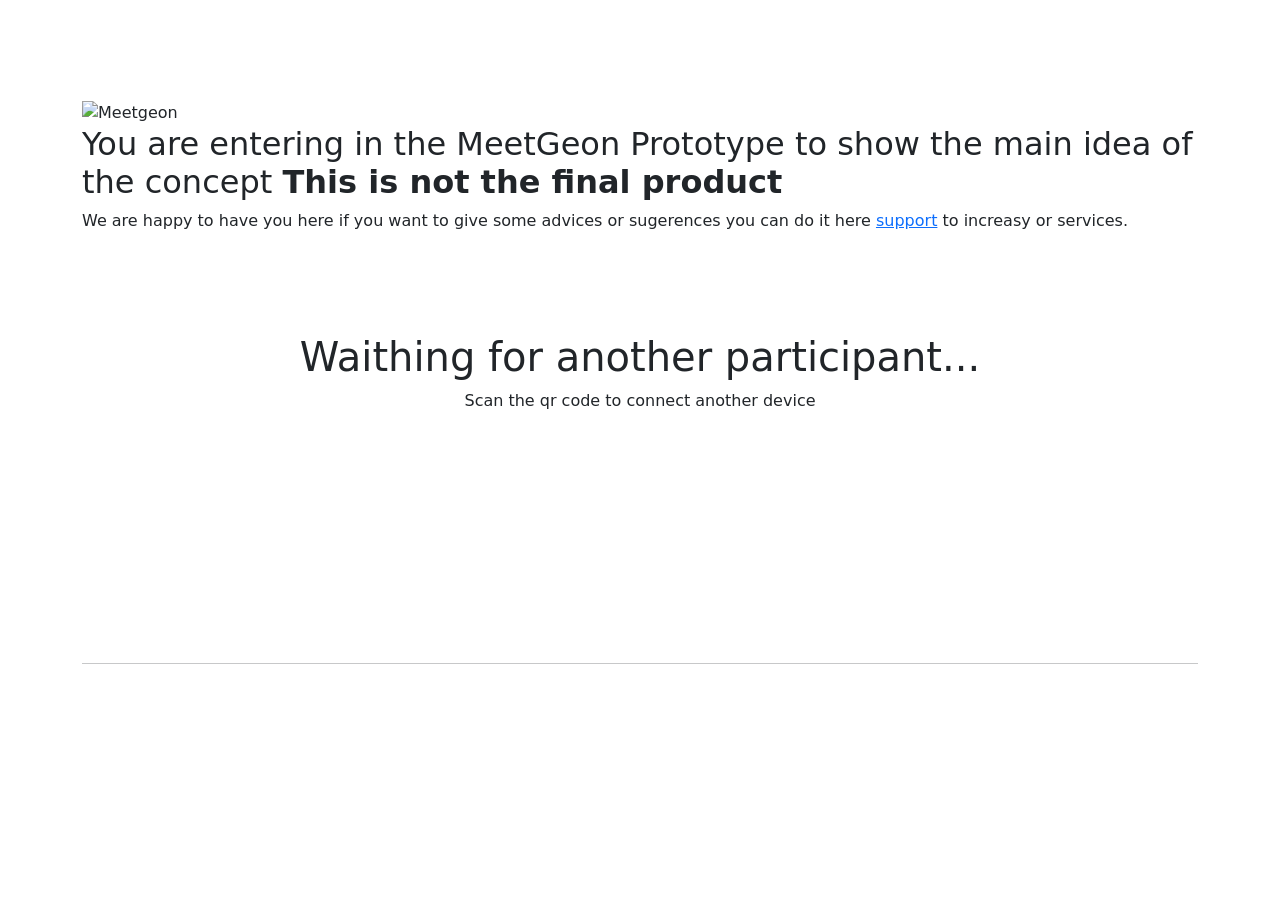
==== docs/meeting.html @ 17ad96f3 "cambios en home y nuevo index para el prototipo" ====
<!doctype html>
<html lang="en">
  <head>
    <meta charset="UTF-8" />
    <meta name="viewport" content="width=device-width, initial-scale=1.0" />
    <title>Meetgeon</title>
    <!--Boostrap-->
    <link
      href="https://cdn.jsdelivr.net/npm/bootstrap@5.3.3/dist/css/bootstrap.min.css"
      rel="stylesheet"
    />
    <!--Css-->
    <link rel="stylesheet" href="css/main.css" />
    <link rel="stylesheet" href="css/meeting.css" />
    <!--Js-->
    <script src="js/script.js" defer></script>
    <!--Fonts-->
    <script src="https://cdn.jsdelivr.net/npm/typed.js@2.0.12"></script>
    <link rel="preconnect" href="https://fonts.googleapis.com" />
    <link rel="preconnect" href="https://fonts.gstatic.com" crossorigin />
    <link
      href="https://fonts.googleapis.com/css2?family=Inter:wght@300;400;500;600;700;800&display=swap"
      rel="stylesheet"
    />
    <!--Open Graph-->
    <meta property="og:title" content="Juni | Web Developer" />
    <meta property="og:description" content="Your trusted meeting platform" />
    <meta property="og:url" content="https://www.Meetgeon.com" />
    <meta property="og:type" content="website" />
    <meta property="og:site_name" content="Meetgeon" />
    <meta property="og:locale" content="en_US" />
    <meta property="og:image" content="" />
    <meta property="og:image:width" content="1200" />
    <meta property="og:image:height" content="630" />
    <meta property="og:image:type" content="image/jpg" />
    <meta property="og:image:alt" content="Preview of my website" />
  </head>
  <body>
    <!--Main-->
    <main class="container mt-4">
      <section class="feature-card">
        <div class="feature-image">
          <img src="images/Logo.webp" alt="Meetgeon" />
        </div>
        <!--Card_information-->
        <div class="feature-content">
          <h2>
            You are entering in the MeetGeon Prototype to show the main idea of
            the concept <strong>This is not the final product</strong>
          </h2>

          <p>
            We are happy to have you here if you want to give some advices or
            sugerences you can do it here <a href="support.html">support</a> to
            increasy or services.
          </p>
        </div>
      </section>

      <div class="title">
        <h1>Waithing for another participant...</h1>
        <p>Scan the qr code to connect another device</p>
        <!--Put Qr here-->
      </div>

      <section class="call-hud">
        <hr />
      </section>
    </main>
    <footer></footer>
    <script src="https://cdn.jsdelivr.net/npm/bootstrap@5.3.3/dist/js/bootstrap.bundle.min.js"></script>
  </body>
</html>
---- docs/css/main.css ----
/*Transicion*/
@keyframes pageEnter {
  from {
    opacity: 0;
    transform: translateY(8px);
  }
  to {
    opacity: 1;
    transform: translateY(0);
  }
}

body {
  animation: pageEnter 1.5s ease-out forwards;
}
---- docs/css/meeting.css ----
.title {
  text-align: center;
  margin-bottom: 100px;
}

.feature-card {
  margin-top: 100px;
  margin-bottom: 100px;
}

.call-hud {
  margin-top: 250px;
}
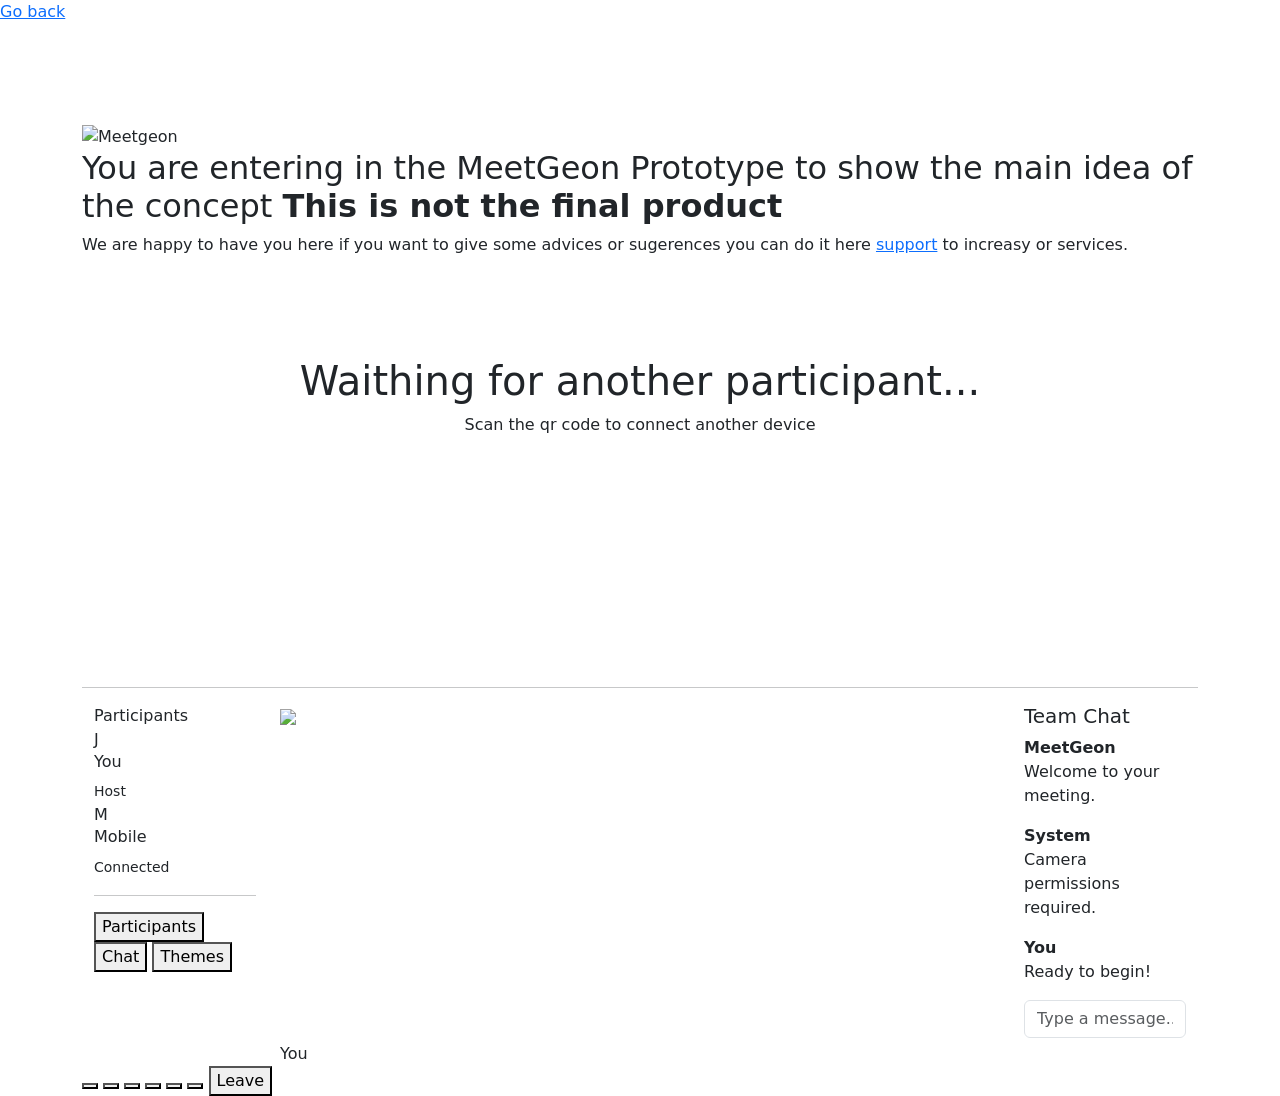
==== commit b05f23cc: "Prototipo botones y hud antes del css" ====
--- a/docs/meeting.html
+++ b/docs/meeting.html
@@ -37,6 +37,8 @@
   </head>
   <body>
     <!--Main-->
+
+    <a href="index.html">Go back</a>
     <main class="container mt-4">
       <section class="feature-card">
         <div class="feature-image">
@@ -62,9 +64,147 @@
         <p>Scan the qr code to connect another device</p>
         <!--Put Qr here-->
       </div>
-
+      <!--Side bar-->
       <section class="call-hud">
         <hr />
+          <main class="container-fluid">
+
+        <div class="row">
+
+            <aside class="col-lg-2 sidebar">
+
+                <div class="sidebar-title">
+                    Participants
+                </div>
+
+                <div class="participant active">
+                    <div class="avatar">
+                        J
+                    </div>
+
+                    <div>
+                        <h6>You</h6>
+                        <small>Host</small>
+                    </div>
+                </div>
+
+                <div class="participant">
+                    <div class="avatar">
+                        M
+                    </div>
+
+                    <div>
+                        <h6>Mobile</h6>
+                        <small>Connected</small>
+                    </div>
+                </div>
+                <hr>
+
+                <button class="sidebar-btn">
+                    <i class="bi bi-people"></i>
+                    Participants
+                </button>
+
+                <button class="sidebar-btn">
+                    <i class="bi bi-chat-left-text"></i>
+                    Chat
+                </button>
+
+                <button class="sidebar-btn">
+                    <i class="bi bi-palette"></i>
+                    Themes
+                </button>
+            </aside>
+
+            <!--call-->
+
+              <section class="col-lg-8 meeting-area">
+                <div class="video-container">
+                    <div class="video-placeholder">
+                        <i class="bi bi-camera-video-fill"></i>
+                        <img src="#">
+                    </div>
+
+                    <!-- Remote video -->
+                    <video id="remoteVideo" autoplay playsinline></video>
+                    <!-- Your camera -->
+                    <div class="self-video">
+                        <video id="localVideo" autoplay muted playsinline></video>
+                        <div class="self-label">
+                            You
+                        </div>
+                    </div>
+                </div>
+            </section>
+
+             <aside class="col-lg-2 chat-panel">
+                <div class="chat-header">
+                    <h5>
+                      Team Chat
+                    </h5>
+                </div>
+
+                <div class="chat-body">
+                    <div class="message received">
+                        <strong>MeetGeon</strong>
+                        <p>
+                          Welcome to your meeting.
+                        </p>
+
+                    </div>
+
+                    <div class="message received">
+                        <strong>System</strong>
+                        <p>
+                          Camera permissions required.
+
+                        </p>
+
+                    </div>
+
+                    <div class="message sent">
+                        <strong>You</strong>
+                        <p>
+                           Ready to begin!
+                        </p>
+                    </div>
+
+                </div>
+
+                <div class="chat-footer">
+
+                    <input type="text"
+                        class="form-control"
+                        placeholder="Type a message...">
+                </div>
+            </aside>
+        </div>
+    </main>
+    <!--Controls-->
+    <footer class="meeting-controls">
+        <button id="micBtn" class="control-btn">
+            <i class="bi bi-mic-fill"></i>
+        </button>
+
+        <button id="camBtn" class="control-btn">
+            <i class="bi bi-camera-video-fill"></i>
+        </button>
+
+        <button id="screenBtn" class="control-btn">
+            <i class="bi bi-display-fill"></i>
+        </button>
+        <button class="control-btn">
+            <i class="bi bi-emoji-smile-fill"></i>
+        </button>
+        <button class="control-btn">
+            <i class="bi bi-chat-dots-fill"></i>
+        </button>
+        <button class="control-btn">
+            <i class="bi bi-palette-fill"></i>
+        </button>
+        <button class="leave-btn">
+            <i class="bi bi-telephone-x-fill"></i>
+            Leave
       </section>
     </main>
     <footer></footer>
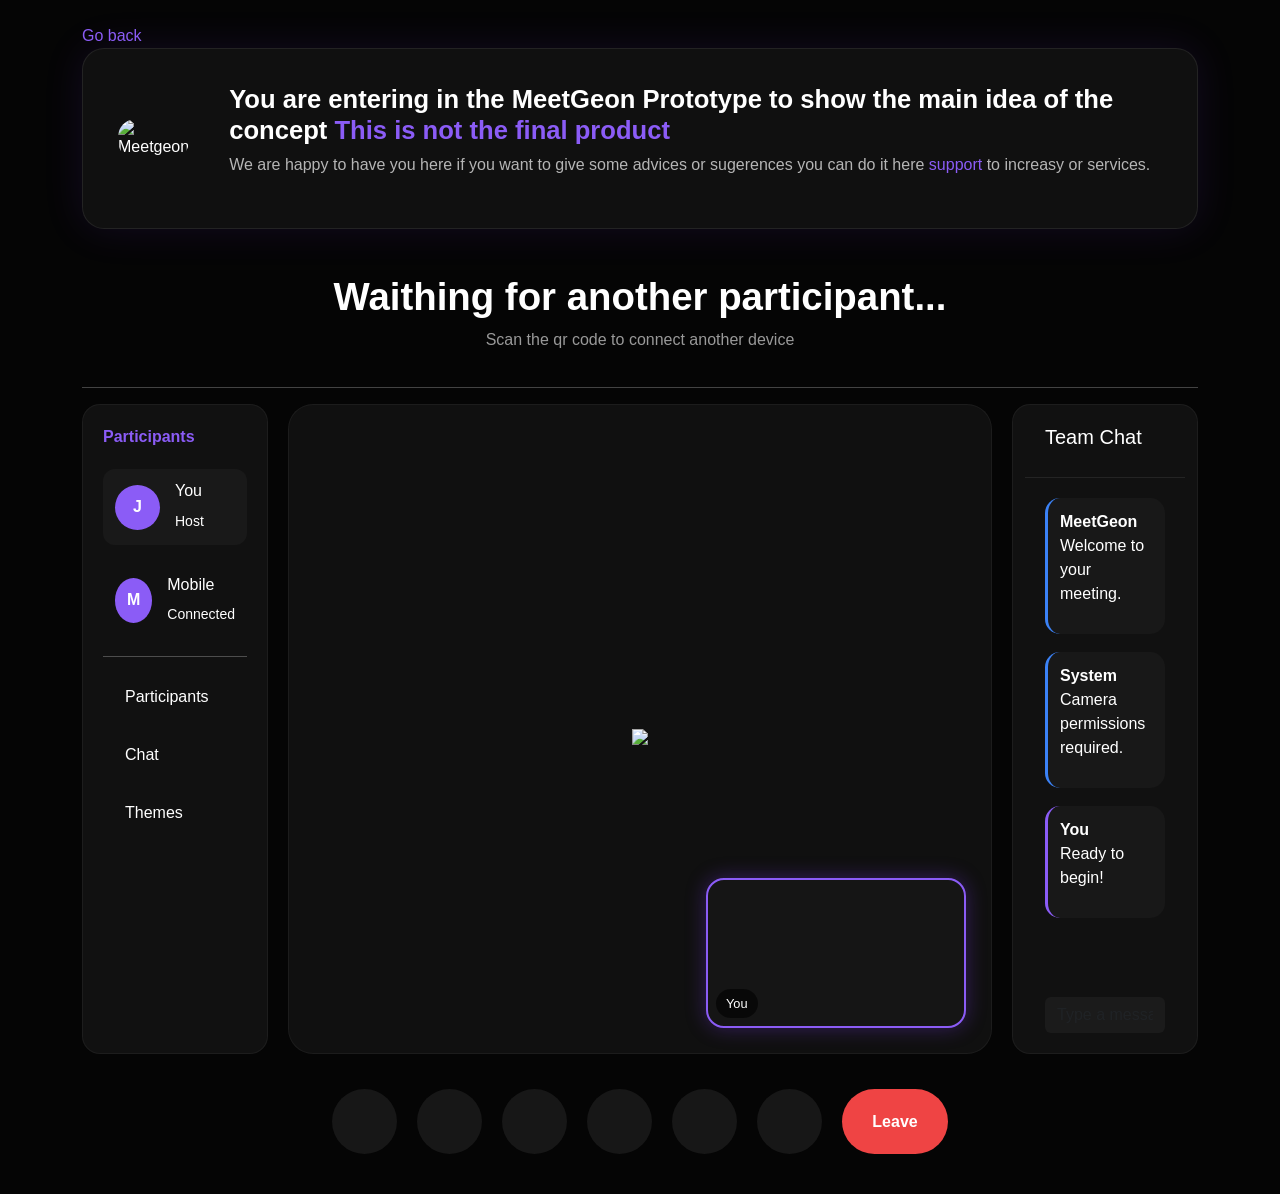
==== commit a3f11fbc: "Css (Ia) mas cambios en support con los creditos" ====
--- a/docs/meeting.html
+++ b/docs/meeting.html
@@ -37,9 +37,8 @@
   </head>
   <body>
     <!--Main-->
-
-    <a href="index.html">Go back</a>
     <main class="container mt-4">
+      <a href="index.html">Go back</a>
       <section class="feature-card">
         <div class="feature-image">
           <img src="images/Logo.webp" alt="Meetgeon" />
--- a/docs/css/meeting.css
+++ b/docs/css/meeting.css
@@ -1,13 +1,437 @@
+body {
+  background: #050505;
+  color: #ffffff;
+  font-family: "Inter", sans-serif;
+}
+
+a {
+  color: #8b5cf6;
+  text-decoration: none;
+  transition: 0.3s;
+}
+
+a:hover {
+  color: #ffffff;
+}
+
+/*Header card*/
+
+.feature-card {
+  display: flex;
+  align-items: center;
+  gap: 40px;
+
+  padding: 35px;
+
+  margin-bottom: 45px;
+
+  background: #101010;
+
+  border: 1px solid rgba(255, 255, 255, 0.08);
+
+  border-radius: 22px;
+
+  box-shadow: 0 0 40px rgba(124, 58, 237, 0.12);
+}
+
+.feature-image img {
+  width: 170px;
+
+  border-radius: 18px;
+}
+
+.feature-content h2 {
+  font-size: 1.6rem;
+
+  font-weight: 700;
+}
+
+.feature-content strong {
+  color: #8b5cf6;
+}
+
+.feature-content p {
+  color: #b5b5b5;
+}
+
+/*Title*/
+
 .title {
   text-align: center;
-  margin-bottom: 100px;
-}
-
-.feature-card {
-  margin-top: 100px;
-  margin-bottom: 100px;
-}
-
-.call-hud {
-  margin-top: 250px;
-}
+
+  margin-bottom: 35px;
+}
+
+.title h1 {
+  font-weight: 700;
+
+  font-size: 2.4rem;
+}
+
+.title p {
+  color: #999;
+}
+
+/*Sidebar*/
+
+.sidebar {
+  background: #111;
+
+  border-radius: 18px;
+
+  padding: 20px;
+
+  border: 1px solid rgba(255, 255, 255, 0.05);
+}
+
+.sidebar-title {
+  color: #8b5cf6;
+
+  font-weight: 700;
+
+  margin-bottom: 20px;
+}
+
+.participant {
+  display: flex;
+
+  align-items: center;
+
+  gap: 15px;
+
+  margin-bottom: 18px;
+
+  padding: 12px;
+
+  border-radius: 12px;
+
+  transition: 0.3s;
+}
+
+.participant:hover {
+  background: #1b1b1b;
+}
+
+.active {
+  background: #191919;
+}
+
+.avatar {
+  width: 45px;
+
+  height: 45px;
+
+  border-radius: 50%;
+
+  display: flex;
+
+  justify-content: center;
+
+  align-items: center;
+
+  background: #8b5cf6;
+
+  font-weight: bold;
+}
+
+.sidebar-btn {
+  width: 100%;
+
+  background: none;
+
+  color: white;
+
+  border: none;
+
+  text-align: left;
+
+  padding: 12px;
+
+  border-radius: 12px;
+
+  margin-bottom: 10px;
+
+  transition: 0.3s;
+}
+
+.sidebar-btn:hover {
+  background: #1c1c1c;
+}
+
+.sidebar-btn i {
+  margin-right: 10px;
+}
+
+/*Video*/
+
+.meeting-area {
+  padding: 0 20px;
+}
+
+.video-container {
+  position: relative;
+
+  height: 650px;
+
+  background: #101010;
+
+  border-radius: 25px;
+
+  overflow: hidden;
+
+  border: 1px solid rgba(255, 255, 255, 0.05);
+}
+
+.video-placeholder {
+  position: absolute;
+
+  inset: 0;
+
+  display: flex;
+
+  justify-content: center;
+
+  align-items: center;
+
+  flex-direction: column;
+
+  color: #777;
+}
+
+.video-placeholder i {
+  font-size: 6rem;
+
+  margin-bottom: 15px;
+
+  color: #8b5cf6;
+}
+
+#remoteVideo {
+  width: 100%;
+
+  height: 100%;
+
+  object-fit: cover;
+}
+
+.self-video {
+  position: absolute;
+
+  width: 260px;
+
+  height: 150px;
+
+  right: 25px;
+
+  bottom: 25px;
+
+  background: #151515;
+
+  border-radius: 18px;
+
+  overflow: hidden;
+
+  border: 2px solid #8b5cf6;
+
+  box-shadow: 0 0 20px rgba(124, 58, 237, 0.35);
+}
+
+#localVideo {
+  width: 100%;
+
+  height: 100%;
+
+  object-fit: cover;
+}
+
+.self-label {
+  position: absolute;
+
+  bottom: 8px;
+
+  left: 8px;
+
+  background: rgba(0, 0, 0, 0.6);
+
+  padding: 5px 10px;
+
+  border-radius: 999px;
+
+  font-size: 0.8rem;
+}
+
+/*Chat*/
+
+.chat-panel {
+  background: #111;
+
+  border-radius: 18px;
+
+  border: 1px solid rgba(255, 255, 255, 0.05);
+
+  display: flex;
+
+  flex-direction: column;
+
+  height: 650px;
+}
+
+.chat-header {
+  padding: 20px;
+
+  border-bottom: 1px solid rgba(255, 255, 255, 0.08);
+}
+
+.chat-body {
+  flex: 1;
+
+  overflow: auto;
+
+  padding: 20px;
+}
+
+.message {
+  background: #181818;
+
+  border-radius: 15px;
+
+  padding: 12px;
+
+  margin-bottom: 18px;
+}
+
+.sent {
+  border-left: 3px solid #8b5cf6;
+}
+
+.received {
+  border-left: 3px solid #3b82f6;
+}
+
+.chat-footer {
+  padding: 20px;
+}
+
+.chat-footer input {
+  background: #1b1b1b;
+
+  border: none;
+
+  color: white;
+}
+
+.chat-footer input:focus {
+  background: #222;
+
+  color: white;
+
+  box-shadow: none;
+}
+
+/*Bottom bar*/
+
+.meeting-controls {
+  display: flex;
+
+  justify-content: center;
+
+  gap: 20px;
+
+  margin-top: 35px;
+
+  padding-bottom: 40px;
+}
+
+.control-btn {
+  width: 65px;
+
+  height: 65px;
+
+  border-radius: 50%;
+
+  border: none;
+
+  background: #171717;
+
+  color: white;
+
+  font-size: 1.2rem;
+
+  transition: 0.3s;
+}
+
+.control-btn:hover {
+  transform: translateY(-5px);
+
+  background: #8b5cf6;
+
+  box-shadow: 0 0 30px rgba(124, 58, 237, 0.4);
+}
+
+.leave-btn {
+  padding: 0 30px;
+
+  border: none;
+
+  border-radius: 999px;
+
+  background: #ef4444;
+
+  color: white;
+
+  font-weight: 600;
+
+  transition: 0.3s;
+}
+
+.leave-btn:hover {
+  background: #dc2626;
+
+  transform: translateY(-3px);
+}
+
+/*Scroll bar*/
+
+::-webkit-scrollbar {
+  width: 8px;
+}
+
+::-webkit-scrollbar-thumb {
+  background: #8b5cf6;
+
+  border-radius: 999px;
+}
+
+/*responsive*/
+
+@media (max-width: 992px) {
+  .feature-card {
+    flex-direction: column;
+
+    text-align: center;
+  }
+
+  .sidebar {
+    margin-bottom: 25px;
+  }
+
+  .chat-panel {
+    margin-top: 25px;
+  }
+
+  .video-container {
+    height: 450px;
+  }
+
+  .self-video {
+    width: 180px;
+
+    height: 110px;
+  }
+
+  .meeting-controls {
+    flex-wrap: wrap;
+  }
+}
+
+/*Css hecho con ayuda de la Ia */
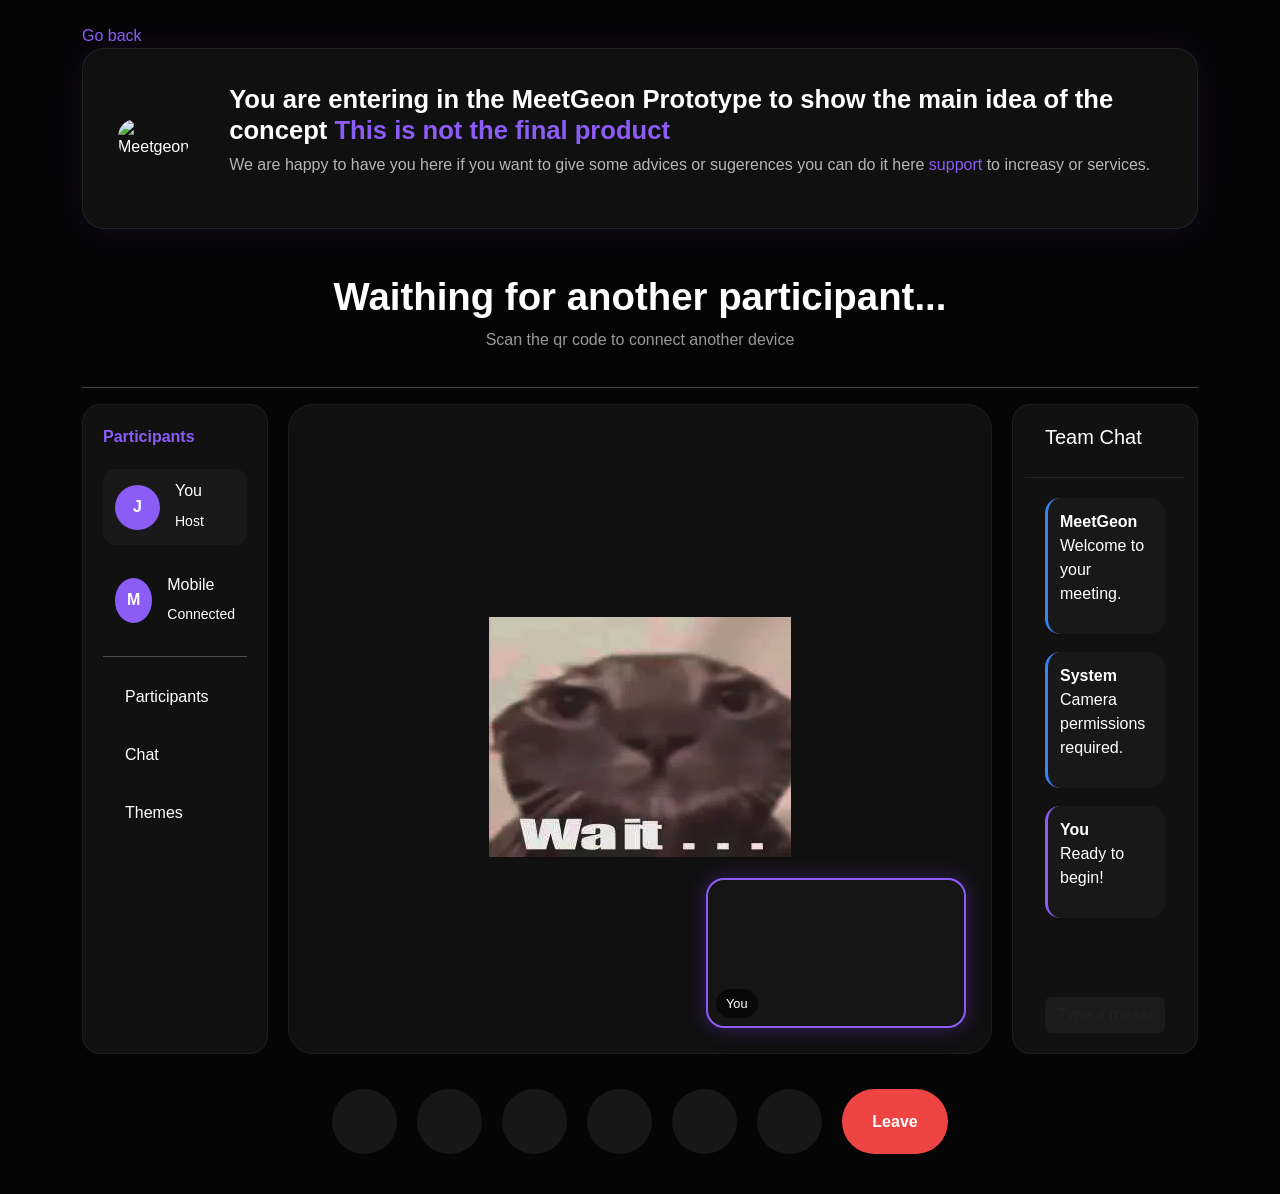
==== commit 985a10e9: "imagen de espera de llamda" ====
--- a/docs/meeting.html
+++ b/docs/meeting.html
@@ -121,7 +121,7 @@
                 <div class="video-container">
                     <div class="video-placeholder">
                         <i class="bi bi-camera-video-fill"></i>
-                        <img src="#">
+                        <img src="images/wait.webp">
                     </div>
 
                     <!-- Remote video -->
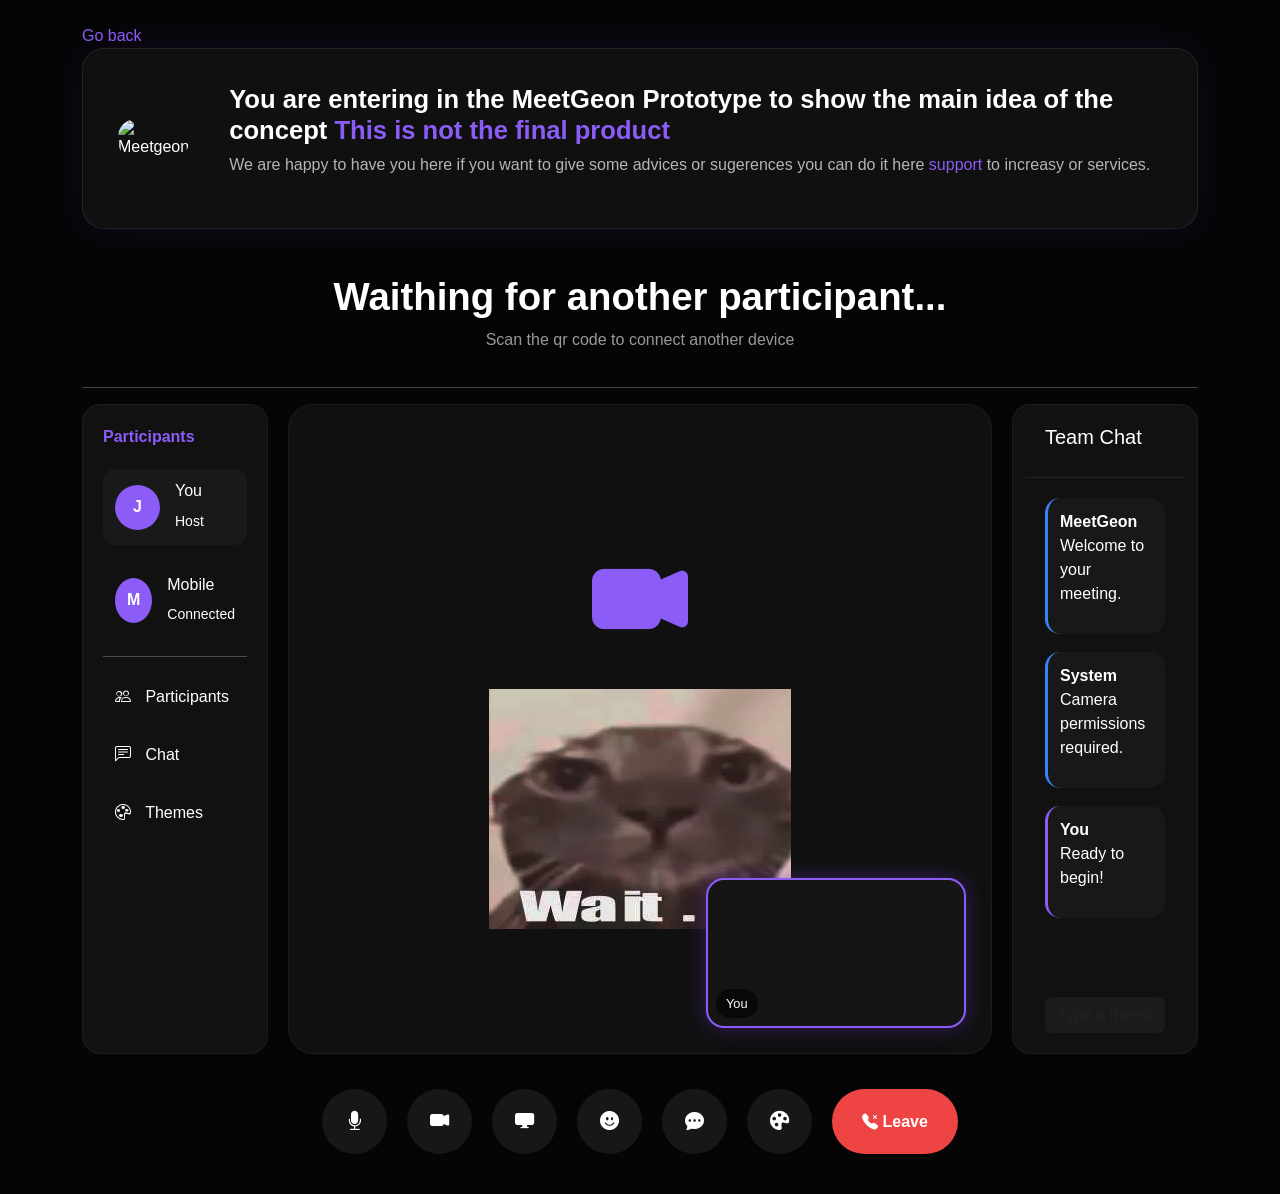
==== commit 0e9f18d0: "ya se ve la camara jeje" ====
--- a/docs/meeting.html
+++ b/docs/meeting.html
@@ -9,11 +9,17 @@
       href="https://cdn.jsdelivr.net/npm/bootstrap@5.3.3/dist/css/bootstrap.min.css"
       rel="stylesheet"
     />
+    <link
+      rel="stylesheet"
+      href="https://cdn.jsdelivr.net/npm/bootstrap-icons@1.11.3/font/bootstrap-icons.min.css"
+    />
     <!--Css-->
     <link rel="stylesheet" href="css/main.css" />
     <link rel="stylesheet" href="css/meeting.css" />
     <!--Js-->
     <script src="js/script.js" defer></script>
+    <script src="https://unpkg.com/peerjs@1.5.4/dist/peerjs.min.js"></script>
+    <script src="js/meeting.js" defer></script>
     <!--Fonts-->
     <script src="https://cdn.jsdelivr.net/npm/typed.js@2.0.12"></script>
     <link rel="preconnect" href="https://fonts.googleapis.com" />
@@ -66,147 +72,131 @@
       <!--Side bar-->
       <section class="call-hud">
         <hr />
-          <main class="container-fluid">
-
-        <div class="row">
-
+        <main class="container-fluid">
+          <div class="row">
             <aside class="col-lg-2 sidebar">
-
-                <div class="sidebar-title">
-                    Participants
-                </div>
-
-                <div class="participant active">
-                    <div class="avatar">
-                        J
-                    </div>
-
-                    <div>
-                        <h6>You</h6>
-                        <small>Host</small>
-                    </div>
-                </div>
-
-                <div class="participant">
-                    <div class="avatar">
-                        M
-                    </div>
-
-                    <div>
-                        <h6>Mobile</h6>
-                        <small>Connected</small>
-                    </div>
-                </div>
-                <hr>
-
-                <button class="sidebar-btn">
-                    <i class="bi bi-people"></i>
-                    Participants
-                </button>
-
-                <button class="sidebar-btn">
-                    <i class="bi bi-chat-left-text"></i>
-                    Chat
-                </button>
-
-                <button class="sidebar-btn">
-                    <i class="bi bi-palette"></i>
-                    Themes
-                </button>
+              <div class="sidebar-title">Participants</div>
+
+              <div class="participant active">
+                <div class="avatar">J</div>
+
+                <div>
+                  <h6>You</h6>
+                  <small>Host</small>
+                </div>
+              </div>
+
+              <div class="participant">
+                <div class="avatar">M</div>
+
+                <div>
+                  <h6>Mobile</h6>
+                  <small>Connected</small>
+                </div>
+              </div>
+              <hr />
+
+              <button class="sidebar-btn">
+                <i class="bi bi-people"></i>
+                Participants
+              </button>
+
+              <button class="sidebar-btn">
+                <i class="bi bi-chat-left-text"></i>
+                Chat
+              </button>
+
+              <button class="sidebar-btn">
+                <i class="bi bi-palette"></i>
+                Themes
+              </button>
             </aside>
 
             <!--call-->
 
-              <section class="col-lg-8 meeting-area">
-                <div class="video-container">
-                    <div class="video-placeholder">
-                        <i class="bi bi-camera-video-fill"></i>
-                        <img src="images/wait.webp">
-                    </div>
-
-                    <!-- Remote video -->
-                    <video id="remoteVideo" autoplay playsinline></video>
-                    <!-- Your camera -->
-                    <div class="self-video">
-                        <video id="localVideo" autoplay muted playsinline></video>
-                        <div class="self-label">
-                            You
-                        </div>
-                    </div>
-                </div>
+            <section class="col-lg-8 meeting-area">
+              <div class="video-container">
+                <div class="video-placeholder">
+                  <i class="bi bi-camera-video-fill"></i>
+                  <img src="images/wait.webp" />
+                </div>
+
+                <!-- Remote video -->
+                <video id="remoteVideo" autoplay playsinline></video>
+                <!-- Your camera -->
+                <div class="self-video">
+                  <video id="localVideo" autoplay muted playsinline></video>
+                  <div class="self-label">You</div>
+                </div>
+              </div>
             </section>
 
-             <aside class="col-lg-2 chat-panel">
-                <div class="chat-header">
-                    <h5>
-                      Team Chat
-                    </h5>
-                </div>
-
-                <div class="chat-body">
-                    <div class="message received">
-                        <strong>MeetGeon</strong>
-                        <p>
-                          Welcome to your meeting.
-                        </p>
-
-                    </div>
-
-                    <div class="message received">
-                        <strong>System</strong>
-                        <p>
-                          Camera permissions required.
-
-                        </p>
-
-                    </div>
-
-                    <div class="message sent">
-                        <strong>You</strong>
-                        <p>
-                           Ready to begin!
-                        </p>
-                    </div>
-
-                </div>
-
-                <div class="chat-footer">
-
-                    <input type="text"
-                        class="form-control"
-                        placeholder="Type a message...">
-                </div>
+            <aside class="col-lg-2 chat-panel">
+              <div class="chat-header">
+                <h5>Team Chat</h5>
+              </div>
+
+              <div class="chat-body">
+                <div class="message received">
+                  <strong>MeetGeon</strong>
+                  <p>Welcome to your meeting.</p>
+                </div>
+
+                <div class="message received">
+                  <strong>System</strong>
+                  <p>Camera permissions required.</p>
+                </div>
+
+                <div class="message sent">
+                  <strong>You</strong>
+                  <p>Ready to begin!</p>
+                </div>
+              </div>
+
+              <div class="chat-footer">
+                <input
+                  type="text"
+                  class="form-control"
+                  placeholder="Type a message..."
+                />
+              </div>
             </aside>
-        </div>
-    </main>
-    <!--Controls-->
-    <footer class="meeting-controls">
-        <button id="micBtn" class="control-btn">
+          </div>
+        </main>
+        <!--Controls-->
+        <footer class="meeting-controls">
+          <button id="micBtn" class="control-btn">
             <i class="bi bi-mic-fill"></i>
-        </button>
-
-        <button id="camBtn" class="control-btn">
+          </button>
+
+          <button id="camBtn" class="control-btn">
             <i class="bi bi-camera-video-fill"></i>
-        </button>
-
-        <button id="screenBtn" class="control-btn">
+          </button>
+
+          <button id="screenBtn" class="control-btn">
             <i class="bi bi-display-fill"></i>
-        </button>
-        <button class="control-btn">
+          </button>
+
+          <button class="control-btn">
             <i class="bi bi-emoji-smile-fill"></i>
-        </button>
-        <button class="control-btn">
+          </button>
+
+          <button class="control-btn">
             <i class="bi bi-chat-dots-fill"></i>
-        </button>
-        <button class="control-btn">
+          </button>
+
+          <button class="control-btn">
             <i class="bi bi-palette-fill"></i>
-        </button>
-        <button class="leave-btn">
+          </button>
+
+          <button class="leave-btn">
             <i class="bi bi-telephone-x-fill"></i>
             Leave
+          </button>
+        </footer>
       </section>
     </main>
-    <footer></footer>
+
     <script src="https://cdn.jsdelivr.net/npm/bootstrap@5.3.3/dist/js/bootstrap.bundle.min.js"></script>
   </body>
 </html>
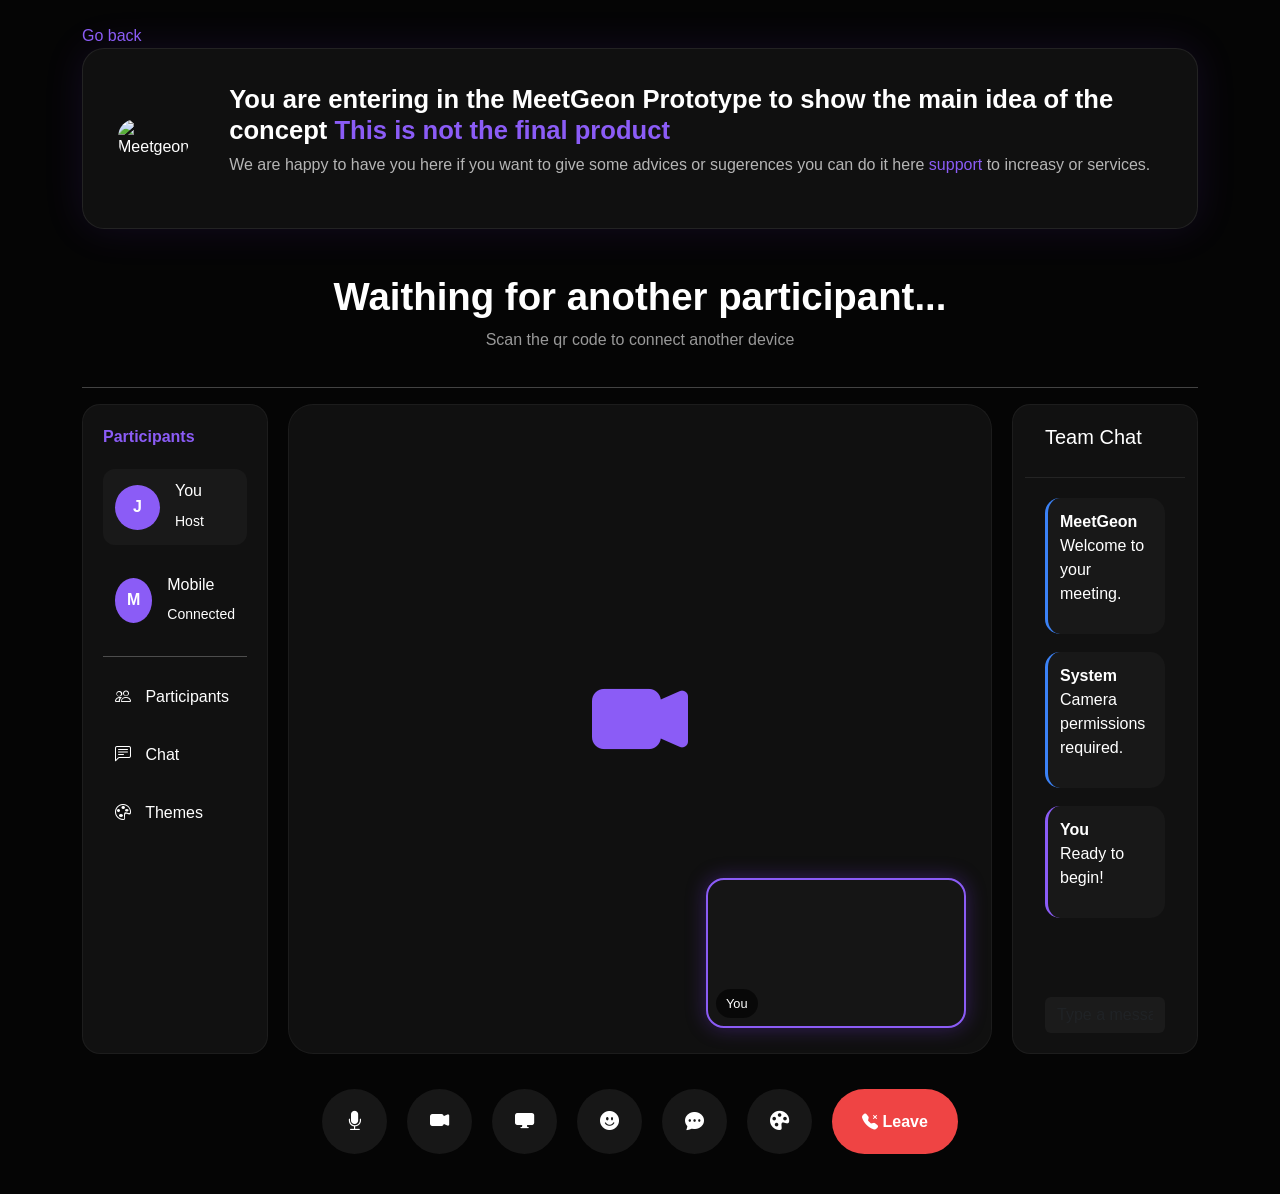
==== commit 168f721d: "controles y uso de la camara y el compartir pantalla xd ns si el microfono sirve aun" ====
--- a/docs/meeting.html
+++ b/docs/meeting.html
@@ -13,13 +13,23 @@
       rel="stylesheet"
       href="https://cdn.jsdelivr.net/npm/bootstrap-icons@1.11.3/font/bootstrap-icons.min.css"
     />
+
+    <!-- PeerJS -->
+    <script src="https://unpkg.com/peerjs@1.5.4/dist/peerjs.min.js"></script>
+
+    <!-- Librería QR -->
+    <script src="https://cdnjs.cloudflare.com/ajax/libs/qrcodejs/1.0.0/qrcode.min.js"></script>
     <!--Css-->
     <link rel="stylesheet" href="css/main.css" />
     <link rel="stylesheet" href="css/meeting.css" />
     <!--Js-->
-    <script src="js/script.js" defer></script>
-    <script src="https://unpkg.com/peerjs@1.5.4/dist/peerjs.min.js"></script>
-    <script src="js/meeting.js" defer></script>
+    <script src="js/camera.js" defer></script>
+    <script src="js/controls.js" defer></script>
+    <script src="js/screen.js" defer></script>
+    <script src="js/room.js" defer></script>
+    <script src="js/qr.js" defer></script>
+    <script src="js/peer.js" defer></script>
+    <script src="js/app.js" defer></script>
     <!--Fonts-->
     <script src="https://cdn.jsdelivr.net/npm/typed.js@2.0.12"></script>
     <link rel="preconnect" href="https://fonts.googleapis.com" />
@@ -118,7 +128,6 @@
               <div class="video-container">
                 <div class="video-placeholder">
                   <i class="bi bi-camera-video-fill"></i>
-                  <img src="images/wait.webp" />
                 </div>
 
                 <!-- Remote video -->
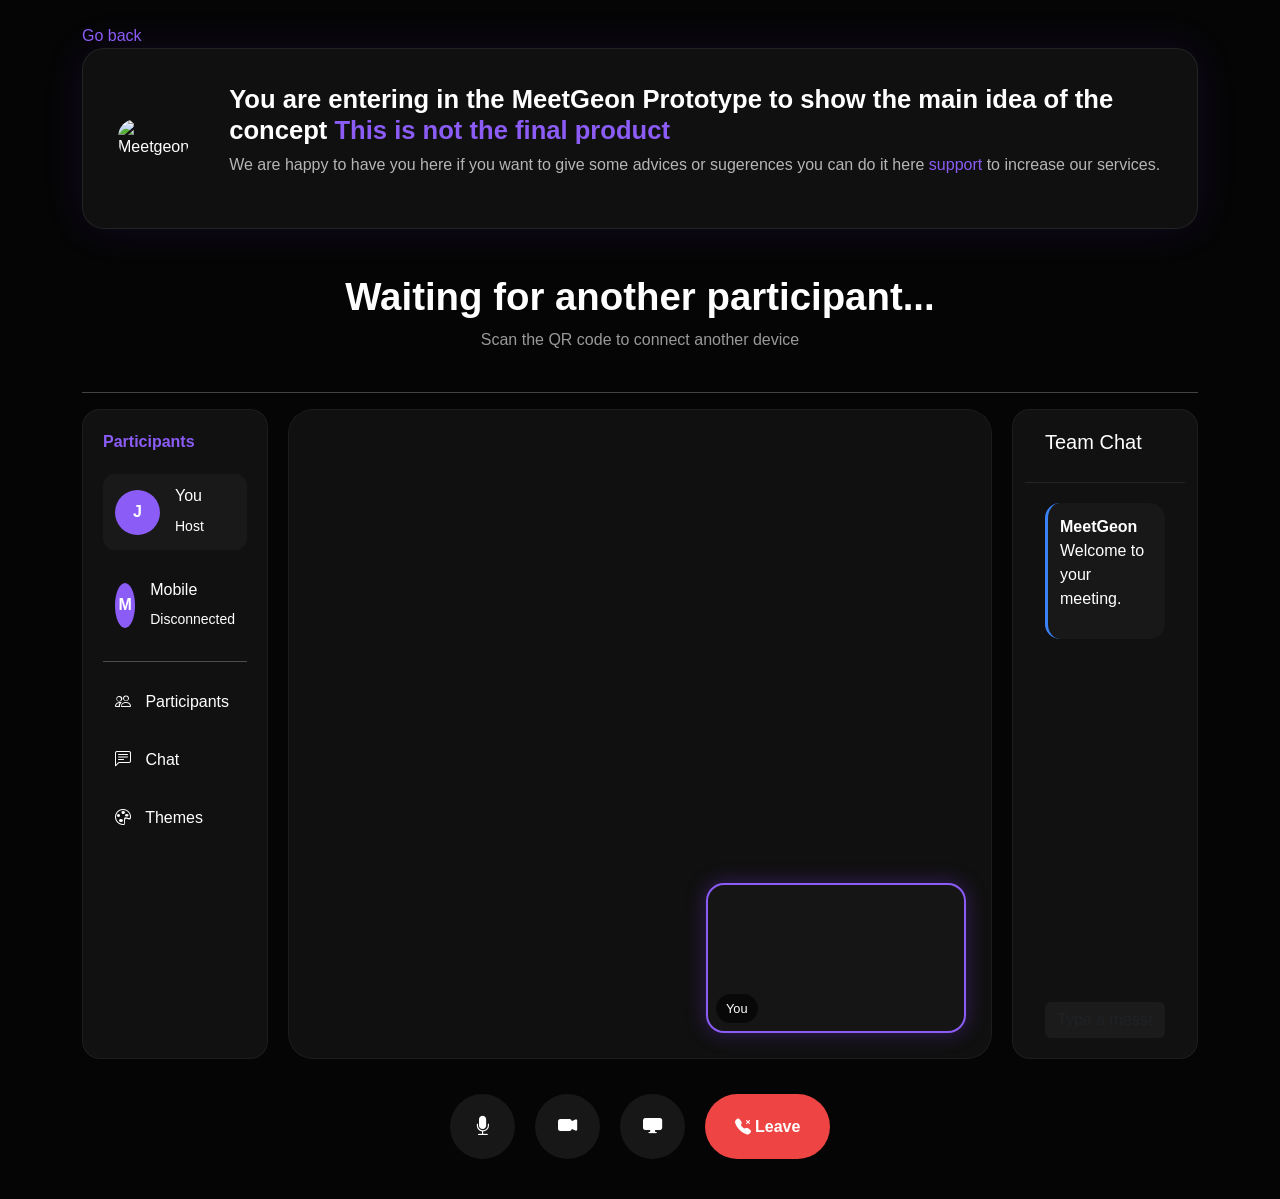
==== commit 1f21ac7a: "Qr y movbile html para la llamda (IA)" ====
--- a/docs/meeting.html
+++ b/docs/meeting.html
@@ -4,7 +4,8 @@
     <meta charset="UTF-8" />
     <meta name="viewport" content="width=device-width, initial-scale=1.0" />
     <title>Meetgeon</title>
-    <!--Boostrap-->
+
+    <!-- Bootstrap -->
     <link
       href="https://cdn.jsdelivr.net/npm/bootstrap@5.3.3/dist/css/bootstrap.min.css"
       rel="stylesheet"
@@ -16,123 +17,90 @@
 
     <!-- PeerJS -->
     <script src="https://unpkg.com/peerjs@1.5.4/dist/peerjs.min.js"></script>
-
     <!-- Librería QR -->
     <script src="https://cdnjs.cloudflare.com/ajax/libs/qrcodejs/1.0.0/qrcode.min.js"></script>
-    <!--Css-->
+
+    <!-- Css -->
     <link rel="stylesheet" href="css/main.css" />
     <link rel="stylesheet" href="css/meeting.css" />
-    <!--Js-->
-    <script src="js/camera.js" defer></script>
-    <script src="js/controls.js" defer></script>
-    <script src="js/screen.js" defer></script>
-    <script src="js/room.js" defer></script>
-    <script src="js/qr.js" defer></script>
-    <script src="js/peer.js" defer></script>
-    <script src="js/app.js" defer></script>
-    <!--Fonts-->
-    <script src="https://cdn.jsdelivr.net/npm/typed.js@2.0.12"></script>
+
+    <!-- Fonts -->
     <link rel="preconnect" href="https://fonts.googleapis.com" />
     <link rel="preconnect" href="https://fonts.gstatic.com" crossorigin />
     <link
       href="https://fonts.googleapis.com/css2?family=Inter:wght@300;400;500;600;700;800&display=swap"
       rel="stylesheet"
     />
-    <!--Open Graph-->
-    <meta property="og:title" content="Juni | Web Developer" />
-    <meta property="og:description" content="Your trusted meeting platform" />
-    <meta property="og:url" content="https://www.Meetgeon.com" />
-    <meta property="og:type" content="website" />
-    <meta property="og:site_name" content="Meetgeon" />
-    <meta property="og:locale" content="en_US" />
-    <meta property="og:image" content="" />
-    <meta property="og:image:width" content="1200" />
-    <meta property="og:image:height" content="630" />
-    <meta property="og:image:type" content="image/jpg" />
-    <meta property="og:image:alt" content="Preview of my website" />
   </head>
   <body>
-    <!--Main-->
+    <!-- Main -->
     <main class="container mt-4">
       <a href="index.html">Go back</a>
       <section class="feature-card">
         <div class="feature-image">
           <img src="images/Logo.webp" alt="Meetgeon" />
         </div>
-        <!--Card_information-->
         <div class="feature-content">
           <h2>
             You are entering in the MeetGeon Prototype to show the main idea of
             the concept <strong>This is not the final product</strong>
           </h2>
-
           <p>
             We are happy to have you here if you want to give some advices or
             sugerences you can do it here <a href="support.html">support</a> to
-            increasy or services.
+            increase our services.
           </p>
         </div>
       </section>
 
-      <div class="title">
-        <h1>Waithing for another participant...</h1>
-        <p>Scan the qr code to connect another device</p>
-        <!--Put Qr here-->
+      <div class="title text-center my-4">
+        <h1 id="status-title">Waiting for another participant...</h1>
+        <p>Scan the QR code to connect another device</p>
+
+        <!-- AQUÍ SE GENERARÁ EL CÓDIGO QR -->
+        <div id="qr-container" class="d-flex justify-content-center my-3"></div>
       </div>
-      <!--Side bar-->
+
+      <!-- Side bar & Video area -->
       <section class="call-hud">
         <hr />
         <main class="container-fluid">
           <div class="row">
             <aside class="col-lg-2 sidebar">
               <div class="sidebar-title">Participants</div>
-
               <div class="participant active">
                 <div class="avatar">J</div>
-
                 <div>
                   <h6>You</h6>
                   <small>Host</small>
                 </div>
               </div>
-
               <div class="participant">
                 <div class="avatar">M</div>
-
                 <div>
                   <h6>Mobile</h6>
-                  <small>Connected</small>
+                  <small id="mobile-status">Disconnected</small>
                 </div>
               </div>
               <hr />
-
               <button class="sidebar-btn">
-                <i class="bi bi-people"></i>
-                Participants
+                <i class="bi bi-people"></i> Participants
               </button>
-
               <button class="sidebar-btn">
-                <i class="bi bi-chat-left-text"></i>
-                Chat
+                <i class="bi bi-chat-left-text"></i> Chat
               </button>
-
               <button class="sidebar-btn">
-                <i class="bi bi-palette"></i>
-                Themes
+                <i class="bi bi-palette"></i> Themes
               </button>
             </aside>
 
-            <!--call-->
-
+            <!-- Video Section -->
             <section class="col-lg-8 meeting-area">
               <div class="video-container">
-                <div class="video-placeholder">
-                  <i class="bi bi-camera-video-fill"></i>
-                </div>
+                <!-- Remote video (El que viene del celular) -->
+                <video id="remoteVideo" autoplay playsinline></video>
 
-                <!-- Remote video -->
-                <video id="remoteVideo" autoplay playsinline></video>
-                <!-- Your camera -->
+                <!-- Your camera (Tu cámara en la PC) -->
                 <div class="self-video">
                   <video id="localVideo" autoplay muted playsinline></video>
                   <div class="self-label">You</div>
@@ -141,27 +109,13 @@
             </section>
 
             <aside class="col-lg-2 chat-panel">
-              <div class="chat-header">
-                <h5>Team Chat</h5>
-              </div>
-
+              <div class="chat-header"><h5>Team Chat</h5></div>
               <div class="chat-body">
                 <div class="message received">
                   <strong>MeetGeon</strong>
                   <p>Welcome to your meeting.</p>
                 </div>
-
-                <div class="message received">
-                  <strong>System</strong>
-                  <p>Camera permissions required.</p>
-                </div>
-
-                <div class="message sent">
-                  <strong>You</strong>
-                  <p>Ready to begin!</p>
-                </div>
               </div>
-
               <div class="chat-footer">
                 <input
                   type="text"
@@ -172,40 +126,32 @@
             </aside>
           </div>
         </main>
-        <!--Controls-->
+
+        <!-- Controls -->
         <footer class="meeting-controls">
           <button id="micBtn" class="control-btn">
             <i class="bi bi-mic-fill"></i>
           </button>
-
           <button id="camBtn" class="control-btn">
             <i class="bi bi-camera-video-fill"></i>
           </button>
-
           <button id="screenBtn" class="control-btn">
             <i class="bi bi-display-fill"></i>
           </button>
-
-          <button class="control-btn">
-            <i class="bi bi-emoji-smile-fill"></i>
-          </button>
-
-          <button class="control-btn">
-            <i class="bi bi-chat-dots-fill"></i>
-          </button>
-
-          <button class="control-btn">
-            <i class="bi bi-palette-fill"></i>
-          </button>
-
           <button class="leave-btn">
-            <i class="bi bi-telephone-x-fill"></i>
-            Leave
+            <i class="bi bi-telephone-x-fill"></i> Leave
           </button>
         </footer>
       </section>
     </main>
 
+    <!-- JS AL FINAL DEL BODY -->
     <script src="https://cdn.jsdelivr.net/npm/bootstrap@5.3.3/dist/js/bootstrap.bundle.min.js"></script>
+
+    <!-- Mantenemos camera.js para los controles locales si ya los tienes listos -->
+    <script src="js/camera.js"></script>
+
+    <!-- Script principal unificado para PeerJS + QR -->
+    <script src="js/meeting.js"></script>
   </body>
 </html>
